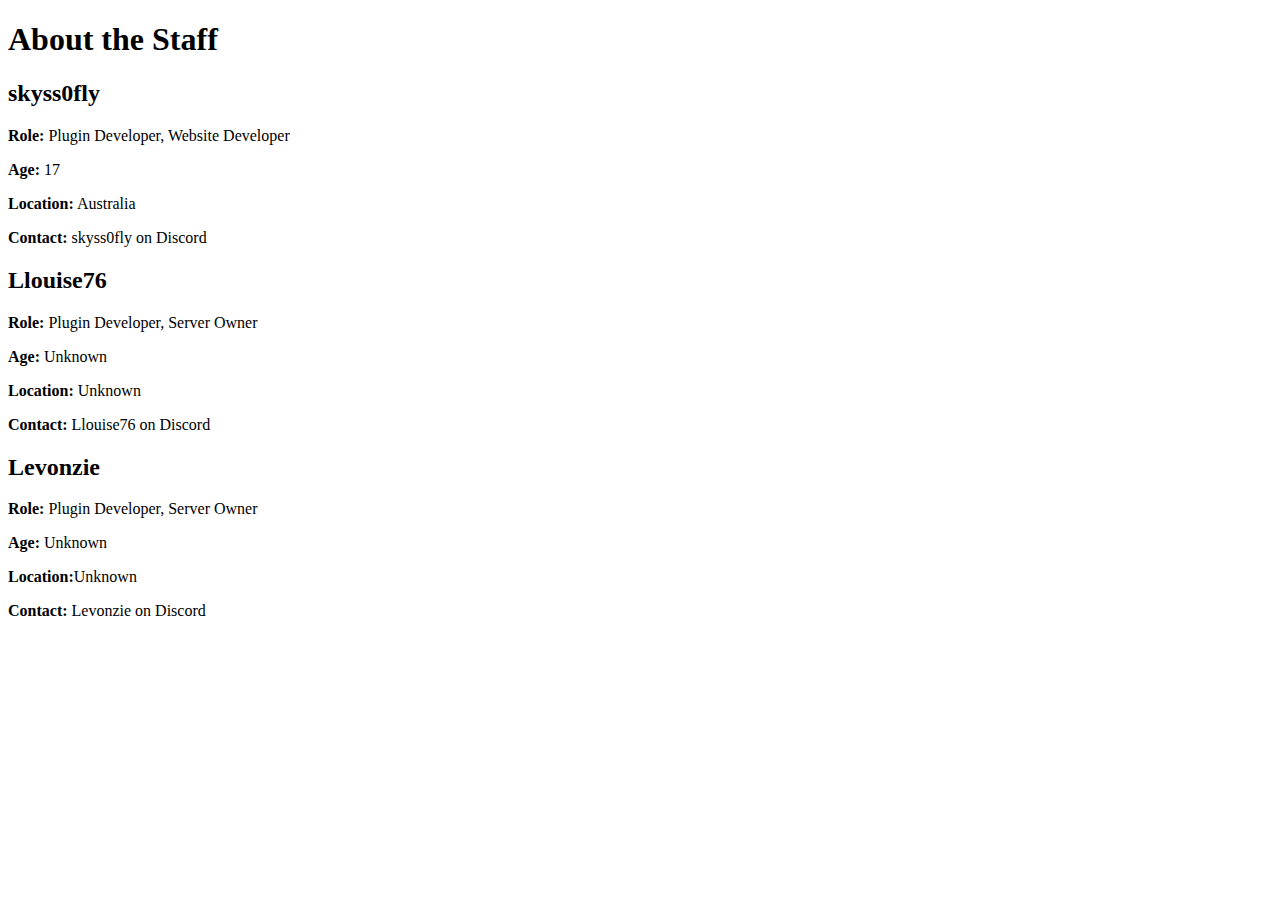
==== About/Index.html @ b3c4ad07 "Create Index.html" ====
<!DOCTYPE html>
<html lang="en">
<head>
    <meta charset="UTF-8">
    <meta name="viewport" content="width=device-width, initial-scale=1.0">
    <title>About the Staff</title>
    <link rel="stylesheet" href="styles.css">
</head>
<body>
    <header>
        <h1>About the Staff</h1>
    </header>
    <main>
        <section class="staff-member">
            <h2>skyss0fly</h2>
            <p><strong>Role:</strong> Plugin Developer, Website Developer</p>
            <p><strong>Age:</strong> 17</p>
            <p><strong>Location:</strong> Australia</p>
            <p><strong>Contact:</strong> skyss0fly on Discord</p>
        </section>
      <section class="staff-member">
            <h2>Llouise76</h2>
            <p><strong>Role:</strong> Plugin Developer, Server Owner</p>
            <p><strong>Age:</strong> Unknown</p>
            <p><strong>Location:</strong> Unknown </p>
            <p><strong>Contact:</strong> Llouise76 on Discord</p>
      </section>
      <section class="staff-member">
            <h2>Levonzie</h2>
            <p><strong>Role:</strong> Plugin Developer, Server Owner</p>
            <p><strong>Age:</strong> Unknown</p>
            <p><strong>Location:</strong>Unknown</p>
            <p><strong>Contact:</strong> Levonzie on Discord</p>
      </section>
    </main>
</body>
</html>
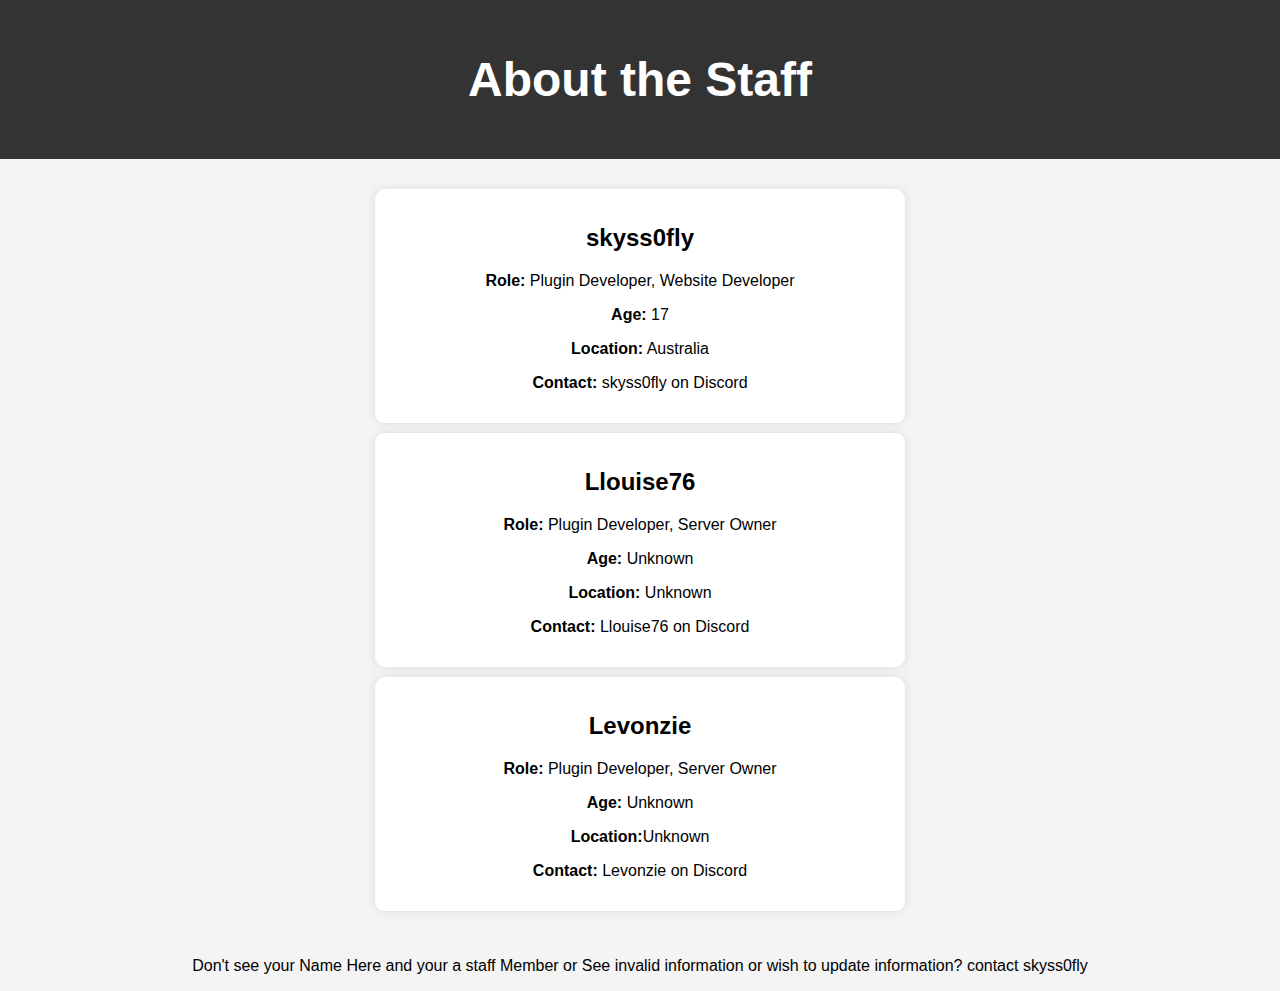
==== commit 53cfd717: "Update Index.html" ====
--- a/About/Index.html
+++ b/About/Index.html
@@ -34,4 +34,7 @@
       </section>
     </main>
 </body>
+    <footer>
+        <p>Don't see your Name Here and your a staff Member or See invalid information or wish to update information? contact skyss0fly</p>
+    </footer>
 </html>
--- a/About/styles.css
+++ b/About/styles.css
@@ -0,0 +1,28 @@
+body {
+    font-family: Arial, sans-serif;
+    margin: 0;
+    padding: 0;
+    background-color: #f4f4f4;
+    text-align: center;
+}
+
+header {
+    background-color: #333;
+    color: white;
+    padding: 20px;
+    font-size: 24px;
+}
+
+main {
+    padding: 20px;
+}
+
+.staff-member {
+    background: white;
+    padding: 15px;
+    margin: 10px auto;
+    width: 80%;
+    max-width: 500px;
+    border-radius: 10px;
+    box-shadow: 0 0 10px rgba(0, 0, 0, 0.1);
+}
